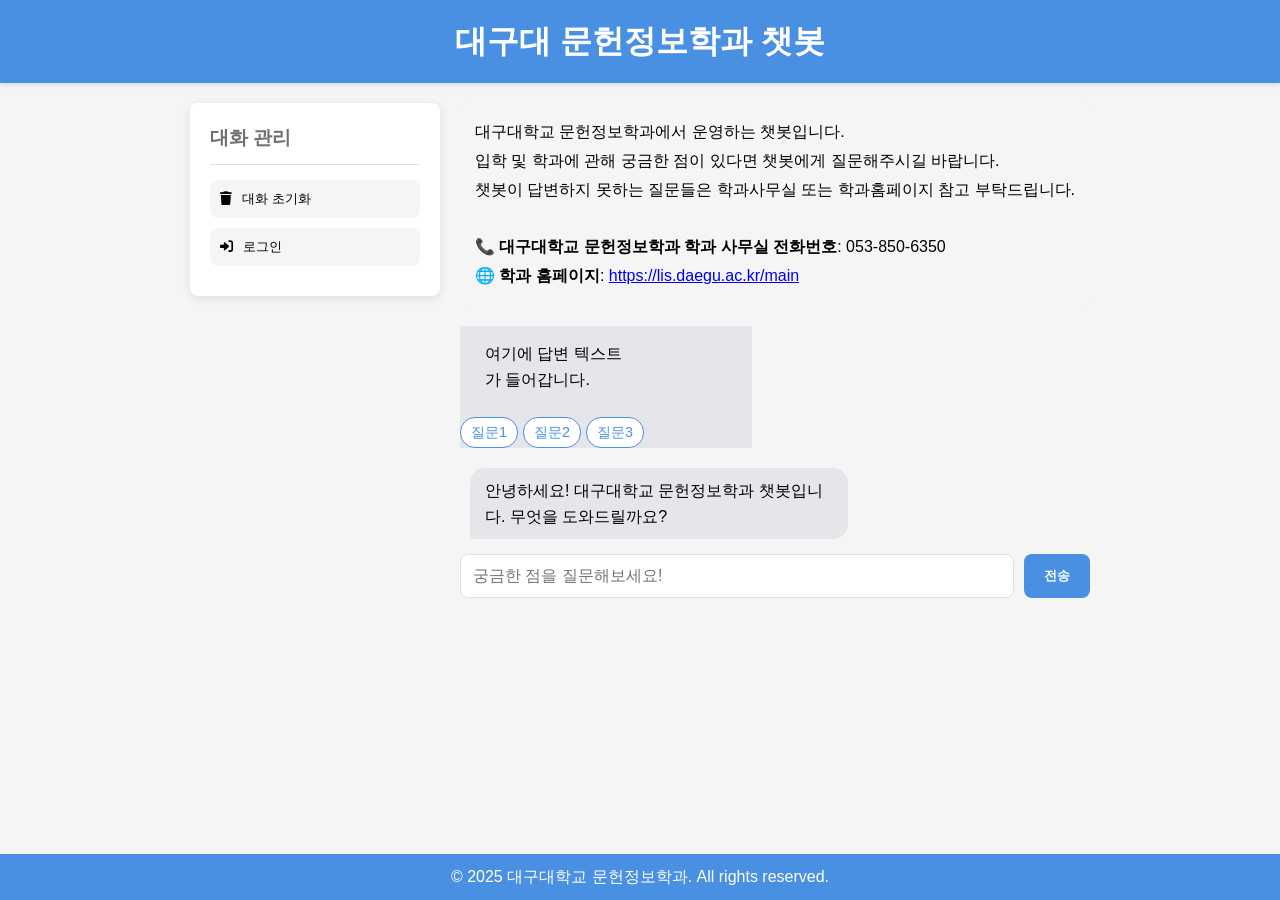
==== templates/index.html @ 237d3fae "first commit" ====
<!DOCTYPE html>
<html lang="ko">
<head>
    <meta charset="UTF-8" />
    <meta name="viewport" content="width=device-width, initial-scale=1.0" />
    <title>대구대 문헌정보학과 챗봇</title>
    <link href="https://cdnjs.cloudflare.com/ajax/libs/font-awesome/6.0.0-beta3/css/all.min.css" rel="stylesheet" />
    <style>
        :root {
            --primary-color: #4A90E2;
            --light-gray: #f5f5f5;
            --mid-gray: #e0e0e0;
            --dark-gray: #707070;
            --success-color: #4CAF50;
            --warning-color: #FFC107;
            --error-color: #F44336;
            --white: #FFFFFF;
        }

        * {
            box-sizing: border-box;
            margin: 0;
            padding: 0;
            font-family: 'Noto Sans KR', -apple-system, BlinkMacSystemFont,
                'Segoe UI', Roboto, Oxygen, Ubuntu, Cantarell, 'Open Sans', 'Helvetica Neue',
                sans-serif;
        }

        body {
            background-color: var(--light-gray);
            line-height: 1.6;
            display: flex;
            flex-direction: column;
            min-height: 100vh;
        }

        header {
            background-color: var(--primary-color);
            color: white;
            padding: 1rem;
            text-align: center;
            box-shadow: 0 2px 5px rgba(0, 0, 0, 0.1);
        }

        .container {
            display: flex;
            flex: 1;
            max-width: 1200px;
            margin: 0 auto;
            padding: 20px;
        }

        .sidebar {
            width: 250px;
            background-color: var(--white);
            border-radius: 8px;
            padding: 20px;
            margin-right: 20px;
            box-shadow: 0 2px 10px rgba(0, 0, 0, 0.1);
            display: flex;
            flex-direction: column;
            align-self: flex-start;
            position: sticky;
            top: 20px;
        }

        .main-content {
            flex: 1;
            background-color: var(--white);
            border-radius: 8px;
            padding: 20px;
            box-shadow: 0 2px 10px rgba(0, 0, 0, 0.1);
            display: flex;
            flex-direction: column;
        }

        .chat-container {
            flex: 1;
            display: flex;
            flex-direction: column;
        }

        .intro-text {
            margin-bottom: 20px;
            padding: 15px;
            background-color: var(--light-gray);
            border-radius: 8px;
            line-height: 1.8;
        }

        .message {
            max-width: 60%;
            padding: 10px 15px;
            margin: 5px 10px;
            border-radius: 15px;
            word-wrap: break-word;
        }

        .user {
            background-color: #007bff;
            color: white;
            align-self: flex-end;
            border-bottom-right-radius: 0;
        }

        .bot {
            background-color: #e5e5ea;
            color: black;
            align-self: flex-start;
            border-bottom-left-radius: 0;
        }

        .message-block {
            display: flex;
            flex-direction: column;
            margin-bottom: 15px;
        }

        .messages-container {
            display: flex;
            flex-direction: column;
        }

        .related-questions {
            margin-top: 10px;
            display: flex;
            flex-wrap: wrap;
            gap: 5px;
        }
        
        .related-question-btn {
            padding: 5px 10px;
            background-color: var(--white);
            border: 1px solid var(--primary-color);
            border-radius: 15px;
            color: var(--primary-color);
            cursor: pointer;
            font-size: 0.9rem;
            transition: all 0.2s;
        }
        
        .related-question-btn:hover {
            background-color: var(--primary-color);
            color: white;
        }
        
        .input-container {
            display: flex;
            margin-top: 10px;
        }
        
        .message-input {
            flex: 1;
            padding: 12px;
            border: 1px solid var(--mid-gray);
            border-radius: 8px;
            font-size: 1rem;
            margin-right: 10px;
        }
        
        .send-btn {
            padding: 12px 20px;
            background-color: var(--primary-color);
            color: white;
            border: none;
            border-radius: 8px;
            cursor: pointer;
            font-weight: bold;
            transition: background-color 0.2s;
        }
        
        .send-btn:hover {
            background-color: #3a80d2;
        }
        
        .sidebar h2 {
            font-size: 1.2rem;
            margin-bottom: 15px;
            color: var(--dark-gray);
            padding-bottom: 10px;
            border-bottom: 1px solid var(--mid-gray);
        }
        
        .sidebar-btn {
            padding: 10px;
            margin-bottom: 10px;
            background-color: var(--light-gray);
            border: none;
            border-radius: 8px;
            cursor: pointer;
            text-align: left;
            transition: background-color 0.2s;
            display: flex;
            align-items: center;
        }
        
        .sidebar-btn i {
            margin-right: 10px;
        }
        
        .sidebar-btn:hover {
            background-color: var(--mid-gray);
        }
        
        .login-form {
            margin-top: 20px;
            padding-top: 20px;
            border-top: 1px solid var(--mid-gray);
            display: none;
        }
        
        .login-form.show {
            display: block;
        }
        
        .form-group {
            margin-bottom: 15px;
        }
        
        .form-group label {
            display: block;
            margin-bottom: 5px;
            font-weight: bold;
        }
        
        .form-group input {
            width: 100%;
            padding: 8px;
            border: 1px solid var(--mid-gray);
            border-radius: 4px;
        }
        
        .login-btn {
            padding: 8px 15px;
            background-color: var(--primary-color);
            color: white;
            border: none;
            border-radius: 4px;
            cursor: pointer;
            font-weight: bold;
        }
        
        .login-btn:hover {
            background-color: #3a80d2;
        }
        
        .admin-content {
            display: none;
        }
        
        .admin-content.active {
            display: block;
        }
        
        .tabs {
            display: flex;
            margin-bottom: 20px;
            border-bottom: 1px solid var(--mid-gray);
        }
        
        .tab {
            padding: 10px 15px;
            cursor: pointer;
            position: relative;
        }
        
        .tab.active {
            font-weight: bold;
            color: var(--primary-color);
        }
        
        .tab.active::after {
            content: '';
            position: absolute;
            bottom: -1px;
            left: 0;
            width: 100%;
            height: 3px;
            background-color: var(--primary-color);
        }
        
        .alert {
            padding: 10px;
            margin-bottom: 15px;
            border-radius: 4px;
        }
        
        .alert-success {
            background-color: rgba(76, 175, 80, 0.2);
            color: var(--success-color);
            border: 1px solid var(--success-color);
        }
        
        .alert-error {
            background-color: rgba(244, 67, 54, 0.2);
            color: var(--error-color);
            border: 1px solid var(--error-color);
        }
        
        .panel {
            border: 1px solid var(--mid-gray);
            border-radius: 8px;
            margin-bottom: 20px;
        }
        
        .panel-header {
            padding: 10px 15px;
            background-color: var(--light-gray);
            border-bottom: 1px solid var(--mid-gray);
            border-radius: 8px 8px 0 0;
            font-weight: bold;
        }
        
        .panel-body {
            padding: 15px;
        }
        
        .stats-container {
            display: flex;
            flex-wrap: wrap;
            gap: 15px;
            margin-bottom: 20px;
        }
        
        .stat-card {
            flex: 1;
            min-width: 200px;
            padding: 15px;
            border-radius: 8px;
            background-color: var(--light-gray);
            text-align: center;
        }
        
        .stat-value {
            font-size: 1.8rem;
            font-weight: bold;
            color: var(--primary-color);
        }
        
        .stat-label {
            color: var(--dark-gray);
            font-size: 0.9rem;
        }
        
        .chart-container {
            margin-bottom: 20px;
            height: 300px;
            width: 100%;
        }
        
        table {
            width: 100%;
            border-collapse: collapse;
            margin-bottom: 20px;
        }
        
        th, td {
            padding: 10px;
            text-align: left;
            border-bottom: 1px solid var(--mid-gray);
        }
        
        th {
            background-color: var(--light-gray);
            font-weight: bold;
        }
        
        .pagination {
            display: flex;
            justify-content: center;
            margin-top: 20px;
        }
        
        .page-link {
            padding: 5px 10px;
            margin: 0 5px;
            border: 1px solid var(--mid-gray);
            border-radius: 4px;
            cursor: pointer;
        }
        
        .page-link.active {
            background-color: var(--primary-color);
            color: white;
            border-color: var(--primary-color);
        }
        
        @media (max-width: 768px) {
            .container {
                flex-direction: column;
                padding: 10px;
            }
            
            .sidebar {
                width: 100%;
                margin-right: 0;
                margin-bottom: 20px;
                position: static;
            }
            
            .message {
                max-width: 90%;
            }
        }
        
        footer {
            background-color: var(--primary-color);
            color: white;
            text-align: center;
            padding: 10px;
            margin-top: 20px;
        }
        
        /* 추가적인 관리자 UI 스타일 */
        .admin-badge {
            background-color: var(--success-color);
            color: white;
            padding: 5px 10px;
            border-radius: 15px;
            font-size: 0.8rem;
            margin-left: 10px;
            display: none;
        }
        
        .admin-badge.show {
            display: inline-block;
        }
        
        .action-btn {
            padding: 5px 10px;
            border-radius: 4px;
            cursor: pointer;
            font-size: 0.9rem;
            margin-right: 5px;
        }
        
        .edit-btn {
            background-color: var(--primary-color);
            color: white;
            border: none;
        }
        
        .delete-btn {
            background-color: var(--error-color);
            color: white;
            border: none;
        }
        
        .faq-item {
            background-color: var(--light-gray);
            border-radius: 8px;
            padding: 15px;
            margin-bottom: 15px;
        }
        
        .faq-question {
            font-weight: bold;
            margin-bottom: 10px;
        }
        
        .faq-answer {
            margin-bottom: 10px;
        }
        
        .faq-related {
            font-style: italic;
            color: var(--dark-gray);
        }
        
        .faq-actions {
            margin-top: 10px;
            display: flex;
            gap: 10px;
        }
        
        .wordcloud-container {
            width: 100%;
            height: 300px;
            margin-bottom: 20px;
        }
    </style>
</head>
<body>
    <header>
        <h1>대구대 문헌정보학과 챗봇 <span class="admin-badge" id="adminBadge">관리자</span></h1>
    </header>

    <div class="container">
        <div class="sidebar">
            <h2>대화 관리</h2>
            <button class="sidebar-btn" id="clearChatBtn">
                <i class="fas fa-trash"></i> 대화 초기화
            </button>
            <button class="sidebar-btn" id="loginBtn">
                <i class="fas fa-sign-in-alt"></i> 로그인
            </button>
            <button class="sidebar-btn" id="logoutBtn" style="display: none;">
                <i class="fas fa-sign-out-alt"></i> 로그아웃
            </button>

            <div class="login-form" id="loginForm">
                <div class="form-group">
                    <label for="username">아이디</label>
                    <input type="text" id="username" placeholder="아이디를 입력하세요">
                </div>
                <div class="form-group">
                    <label for="password">비밀번호</label>
                    <input type="password" id="password" placeholder="비밀번호를 입력하세요">
                </div>
                <button class="login-btn" id="submitLoginBtn">로그인</button>
            </div>

            <div id="adminMenu" style="display: none; margin-top: 20px;">
                <h2>관리자 메뉴</h2>
                <button class="sidebar-btn admin-tab" data-tab="dashboard">
                    <i class="fas fa-chart-line"></i> 대시보드
                </button>
                <button class="sidebar-btn admin-tab" data-tab="faq">
                    <i class="fas fa-question-circle"></i> FAQ 관리
                </button>
                <button class="sidebar-btn admin-tab" data-tab="logs">
                    <i class="fas fa-history"></i> 로그 관리
                </button>
                <button class="sidebar-btn admin-tab" data-tab="analytics">
                    <i class="fas fa-chart-bar"></i> 챗봇 분석
                </button>
            </div>
        </div>

        <div class="chat-container">
            <div class="intro-text">
                대구대학교 문헌정보학과에서 운영하는 챗봇입니다.<br>
                입학 및 학과에 관해 궁금한 점이 있다면 챗봇에게 질문해주시길 바랍니다.<br>
                챗봇이 답변하지 못하는 질문들은 학과사무실 또는 학과홈페이지 참고 부탁드립니다.<br><br>
                📞 <strong>대구대학교 문헌정보학과 학과 사무실 전화번호</strong>: 053-850-6350<br>
                🌐 <strong>학과 홈페이지</strong>: 
                <a href="https://lis.daegu.ac.kr/main" target="_blank">https://lis.daegu.ac.kr/main</a>
            </div>

            <div class="messages-container" id="messagesContainer">
                <div class="message-block bot">
                    <div class="message bot">여기에 답변 텍스트가 들어갑니다.</div>
                    <div class="related-questions">
                        <button class="related-question-btn">질문1</button>
                        <button class="related-question-btn">질문2</button>
                        <button class="related-question-btn">질문3</button>
                    </div>
                </div>
                <!-- 다른 메시지들도 이곳에 계속 추가됨 -->
            </div>

            <div class="input-container">
                <input type="text" class="message-input" id="messageInput" placeholder="궁금한 점을 질문해보세요!">
                <button class="send-btn" id="sendBtn">전송</button>
            </div>
        </div>
    </div>
    
            <!-- 관리자 UI -->
            <div id="adminContent" style="display: none;">
                <div class="tabs">
                    <div class="tab active" data-tab="dashboard">대시보드</div>
                    <div class="tab" data-tab="faq">FAQ 관리</div>
                    <div class="tab" data-tab="logs">로그 관리</div>
                    <div class="tab" data-tab="analytics">챗봇 분석</div>
                </div>
                
                <!-- 대시보드 탭 -->
                <div class="admin-content active" id="dashboardTab">
                    <h2>👨‍💼 관리자 대시보드</h2>
                    
                    <div class="stats-container">
                        <div class="stat-card">
                            <div class="stat-value" id="totalConversations">0</div>
                            <div class="stat-label">총 대화 수</div>
                        </div>
                        <div class="stat-card">
                            <div class="stat-value" id="failureRate">0%</div>
                            <div class="stat-label">답변 실패율</div>
                        </div>
                        <div class="stat-card">
                            <div class="stat-value" id="avgScore">0.00</div>
                            <div class="stat-label">평균 유사도 점수</div>
                        </div>
                    </div>
                    
                    <div class="panel">
                        <div class="panel-header">
                            시간별 대화량
                        </div>
                        <div class="panel-body">
                            <div class="chart-container" id="hourlyChart"></div>
                        </div>
                    </div>
                    
                    <div class="panel">
                        <div class="panel-header">
                            최근 질문
                        </div>
                        <div class="panel-body">
                            <table>
                                <thead>
                                    <tr>
                                        <th>시간</th>
                                        <th>질문</th>
                                        <th>답변</th>
                                        <th>유사도</th>
                                    </tr>
                                </thead>
                                <tbody id="recentQuestionsTable">
                                    <!-- 여기에 최근 질문이 동적으로 추가됩니다 -->
                                </tbody>
                            </table>
                        </div>
                    </div>
                    
                    <div class="panel">
                        <div class="panel-header">
                            자주 묻는 질문 (빈도순)
                        </div>
                        <div class="panel-body">
                            <table>
                                <thead>
                                    <tr>
                                        <th>질문</th>
                                        <th>빈도</th>
                                    </tr>
                                </thead>
                                <tbody id="frequentQuestionsTable">
                                    <!-- 여기에 자주 묻는 질문이 동적으로 추가됩니다 -->
                                </tbody>
                            </table>
                        </div>
                    </div>
                    
                    <div class="panel">
                        <div class="panel-header">
                            질문 워드클라우드
                        </div>
                        <div class="panel-body">
                            <div class="wordcloud-container" id="wordcloud">
                                <img src="/api/placeholder/800/300" alt="워드클라우드">
                            </div>
                        </div>
                    </div>
                </div>
                
                <!-- FAQ 관리 탭 -->
                <div class="admin-content" id="faqTab">
                    <h2>📝 FAQ 관리</h2>
                    
                    <div class="panel">
                        <div class="panel-header">
                            FAQ 목록
                        </div>
                        <div class="panel-body" id="faqList">
                            <!-- 여기에 FAQ 목록이 동적으로 추가됩니다 -->
                        </div>
                    </div>
                    
                    <div class="panel">
                        <div class="panel-header">
                            FAQ 추가/수정
                        </div>
                        <div class="panel-body">
                            <div class="form-group">
                                <label for="faqQuestions">질문들 (한 줄에 하나씩 입력)</label>
                                <textarea id="faqQuestions" rows="5" style="width: 100%; padding: 8px;"></textarea>
                            </div>
                            <div class="form-group">
                                <label for="faqAnswer">답변</label>
                                <textarea id="faqAnswer" rows="8" style="width: 100%; padding: 8px;"></textarea>
                            </div>
                            <div class="form-group">
                                <label for="faqRelated">연관 질문 (한 줄에 하나씩 입력, 선택사항)</label>
                                <textarea id="faqRelated" rows="5" style="width: 100%; padding: 8px;"></textarea>
                            </div>
                            <div>
                                <button class="action-btn edit-btn" id="saveFaqBtn">FAQ 저장</button>
                                <button class="action-btn" id="cancelEditBtn" style="display: none;">취소</button>
                            </div>
                        </div>
                    </div>
                </div>
                
                <!-- 로그 관리 탭 -->
                <div class="admin-content" id="logsTab">
                    <h2>📊 로그 관리</h2>
                    
                    <div class="panel">
                        <div class="panel-header">
                            로그 검색
                        </div>
                        <div class="panel-body">
                            <div style="display: flex; gap: 15px; margin-bottom: 15px;">
                                <div style="flex: 1;">
                                    <label for="searchQuery">검색어</label>
                                    <input type="text" id="searchQuery" placeholder="검색어를 입력하세요" style="width: 100%; padding: 8px;">
                                </div>
                                <div style="flex: 1;">
                                    <label for="dateRange">기간 선택</label>
                                    <input type="date" id="startDate" style="width: 45%; padding: 8px;"> ~ 
                                    <input type="date" id="endDate" style="width: 45%; padding: 8px;">
                                </div>
                            </div>
                            <button class="action-btn edit-btn" id="searchLogsBtn">검색</button>
                        </div>
                    </div>
                    
                    <div class="panel">
                        <div class="panel-header">
                            검색 결과 <span id="logCount">0</span>개
                        </div>
                        <div class="panel-body">
                            <div style="margin-bottom: 15px;">
                                <a href="#" id="csvDownload">CSV 다운로드</a> | 
                                <a href="#" id="excelDownload">Excel 다운로드</a>
                            </div>
                            <table>
                                <thead>
                                    <tr>
                                        <th>ID</th>
                                        <th>시간</th>
                                        <th>질문</th>
                                        <th>답변</th>
                                        <th>유사도</th>
                                        <th>작업</th>
                                    </tr>
                                </thead>
                                <tbody id="logsTable">
                                    <!-- 여기에 로그 데이터가 동적으로 추가됩니다 -->
                                </tbody>
                            </table>
                            <div class="pagination" id="logsPagination">
                                <!-- 페이지네이션이 여기에 동적으로 추가됩니다 -->
                            </div>
                        </div>
                    </div>
                    
                    <div class="panel">
                        <div class="panel-header">
                            로그 삭제
                        </div>
                        <div class="panel-body">
                            <div class="form-group">
                                <label for="deleteLogId">삭제할 로그 ID</label>
                                <input type="text" id="deleteLogId" placeholder="로그 ID를 입력하세요" style="width: 100%; padding: 8px;">
                            </div>
                            <button class="action-btn delete-btn" id="deleteLogBtn">선택한 로그 삭제</button>
                        </div>
                    </div>
                </div>
                
                <!-- 챗봇 분석 탭 -->
                <div class="admin-content" id="analyticsTab">
                    <h2>📈 챗봇 성능 분석</h2>
                    
                    <div class="panel">
                        <div class="panel-header">
                            일별 대화량 추이
                        </div>
                        <div class="panel-body">
                            <div class="chart-container" id="dailyChart"></div>
                        </div>
                    </div>
                    
                    <div class="panel">
                        <div class="panel-header">
                            유사도 점수 분포
                        </div>
                        <div class="panel-body">
                            <div class="chart-container" id="similarityChart"></div>
                        </div>
                    </div>
                    
                    <div class="panel">
                        <div class="panel-header">
                            답변 성공/실패 비율
                        </div>
                        <div class="panel-body">
                            <div class="chart-container" id="successRateChart"></div>
                        </div>
                    </div>
                    
                    <div class="panel">
                        <div class="panel-header">
                            시간대별 사용량
                        </div>
                        <div class="panel-body">
                            <div class="chart-container" id="hourlyUsageChart"></div>
                        </div>
                    </div>
                    
                    <div class="panel">
                        <div class="panel-header">
                            주요 실패 질문 분석
                        </div>
                        <div class="panel-body">
                            <table>
                                <thead>
                                    <tr>
                                        <th>실패 질문</th>
                                        <th>횟수</th>
                                    </tr>
                                </thead>
                                <tbody id="failedQuestionsTable">
                                    <!-- 여기에 실패 질문이 동적으로 추가됩니다 -->
                                </tbody>
                            </table>
                        </div>
                    </div>
                    
                    <div class="panel">
                        <div class="panel-header">
                            데이터 다운로드
                        </div>
                        <div class="panel-body">
                            <a href="#" id="downloadAllLogs" class="action-btn edit-btn">로그 데이터 CSV 다운로드</a>
                        </div>
                    </div>
                </div>
            </div>
        </div>
    </div>
    
 <footer>
    © 2025 대구대학교 문헌정보학과. All rights reserved.
 </footer>
 
 <script src="/static/script.js"></script>
 
</body>
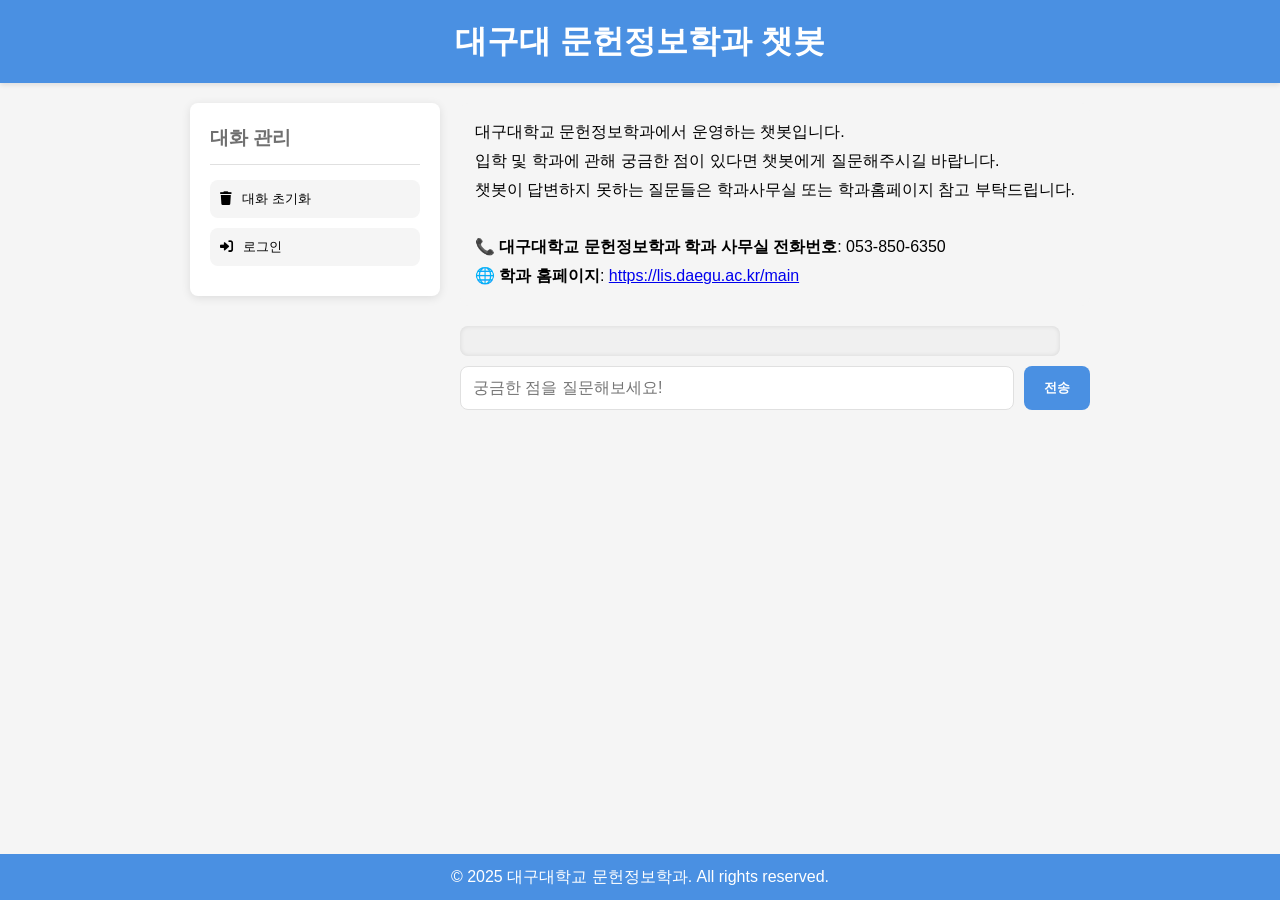
==== commit 3fb79152: "asdfasdf" ====
--- a/templates/index.html
+++ b/templates/index.html
@@ -89,14 +89,19 @@
         }
 
         .message {
-            max-width: 60%;
-            padding: 10px 15px;
-            margin: 5px 10px;
+            display: inline-block;
+            padding: 8px 12px;
+            margin: 2px 8px;
             border-radius: 15px;
-            word-wrap: break-word;
+            white-space: normal;
+            word-break: break-word;
+            overflow-wrap: break-word;
+            flex-shrink: 0; /* 작아지지 않게 */
         }
 
         .user {
+            max-width: 200px; /* 사용자 말풍선은 작게 */
+            border-radius: 8px;
             background-color: #007bff;
             color: white;
             align-self: flex-end;
@@ -104,6 +109,8 @@
         }
 
         .bot {
+            max-width: 400px; /* 챗봇은 좀 더 길게 */
+            border-radius: 8px;
             background-color: #e5e5ea;
             color: black;
             align-self: flex-start;
@@ -119,6 +126,14 @@
         .messages-container {
             display: flex;
             flex-direction: column;
+            max-height: 400px;
+            width: 600px;
+            max-width: 100%;
+            background-color: #f0f0f0;
+            padding: 15px;
+            border-radius: 8px;
+            overflow-y: auto;
+            box-shadow: inset 0 0 5px rgba(0,0,0,0.1);
         }
 
         .related-questions {
@@ -157,8 +172,26 @@
             font-size: 1rem;
             margin-right: 10px;
         }
-        
-        .send-btn {
+        .related-questions {
+            margin-top: 10px;
+            display: flex;
+            flex-wrap: wrap;
+            gap: 8px;
+        }
+        .related-btn {
+            background-color: #f1f1f1;
+            border: 1px solid #ccc;
+            padding: 6px 12px;
+            border-radius: 15px;
+            cursor: pointer;
+            font-size: 0.9rem;
+            transition: background-color 0.2s;
+        }
+        .related-btn:hover {
+            background-color: #e0e0e0;
+        }
+
+        .sendBtn {
             padding: 12px 20px;
             background-color: var(--primary-color);
             color: white;
@@ -169,7 +202,7 @@
             transition: background-color 0.2s;
         }
         
-        .send-btn:hover {
+        .sendBtn:hover {
             background-color: #3a80d2;
         }
         
@@ -538,7 +571,7 @@
             </div>
 
             <div class="messages-container" id="messagesContainer">
-                <div class="message-block bot">
+                <!-- <div class="message-block bot">
                     <div class="message bot">여기에 답변 텍스트가 들어갑니다.</div>
                     <div class="related-questions">
                         <button class="related-question-btn">질문1</button>
@@ -546,12 +579,12 @@
                         <button class="related-question-btn">질문3</button>
                     </div>
                 </div>
-                <!-- 다른 메시지들도 이곳에 계속 추가됨 -->
+                   다른 메시지들도 이곳에 계속 추가됨  -->
             </div>
 
             <div class="input-container">
                 <input type="text" class="message-input" id="messageInput" placeholder="궁금한 점을 질문해보세요!">
-                <button class="send-btn" id="sendBtn">전송</button>
+                <button class="sendBtn" id="sendBtn">전송</button>
             </div>
         </div>
     </div>
@@ -826,7 +859,6 @@
  <footer>
     © 2025 대구대학교 문헌정보학과. All rights reserved.
  </footer>
- 
  <script src="/static/script.js"></script>
  
 </body>
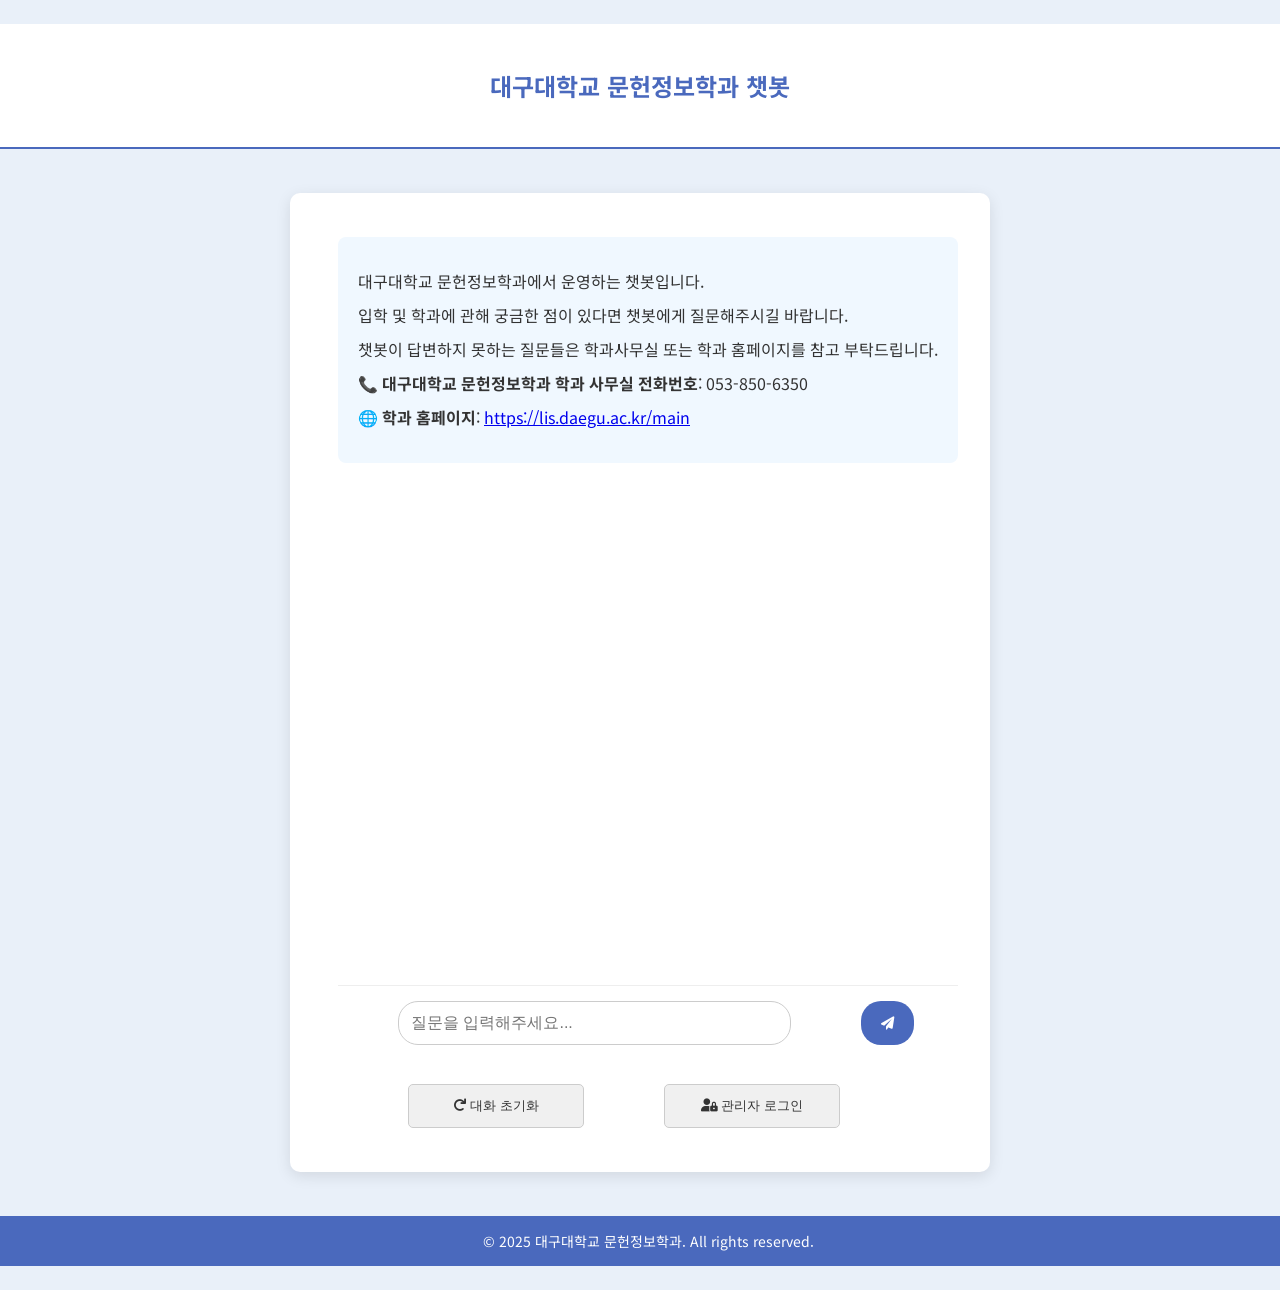
==== commit aa6b104f: "dsdsd" ====
--- a/templates/index.html
+++ b/templates/index.html
@@ -1,865 +1,67 @@
 <!DOCTYPE html>
 <html lang="ko">
 <head>
-    <meta charset="UTF-8" />
-    <meta name="viewport" content="width=device-width, initial-scale=1.0" />
-    <title>대구대 문헌정보학과 챗봇</title>
-    <link href="https://cdnjs.cloudflare.com/ajax/libs/font-awesome/6.0.0-beta3/css/all.min.css" rel="stylesheet" />
-    <style>
-        :root {
-            --primary-color: #4A90E2;
-            --light-gray: #f5f5f5;
-            --mid-gray: #e0e0e0;
-            --dark-gray: #707070;
-            --success-color: #4CAF50;
-            --warning-color: #FFC107;
-            --error-color: #F44336;
-            --white: #FFFFFF;
-        }
-
-        * {
-            box-sizing: border-box;
-            margin: 0;
-            padding: 0;
-            font-family: 'Noto Sans KR', -apple-system, BlinkMacSystemFont,
-                'Segoe UI', Roboto, Oxygen, Ubuntu, Cantarell, 'Open Sans', 'Helvetica Neue',
-                sans-serif;
-        }
-
-        body {
-            background-color: var(--light-gray);
-            line-height: 1.6;
-            display: flex;
-            flex-direction: column;
-            min-height: 100vh;
-        }
-
-        header {
-            background-color: var(--primary-color);
-            color: white;
-            padding: 1rem;
-            text-align: center;
-            box-shadow: 0 2px 5px rgba(0, 0, 0, 0.1);
-        }
-
-        .container {
-            display: flex;
-            flex: 1;
-            max-width: 1200px;
-            margin: 0 auto;
-            padding: 20px;
-        }
-
-        .sidebar {
-            width: 250px;
-            background-color: var(--white);
-            border-radius: 8px;
-            padding: 20px;
-            margin-right: 20px;
-            box-shadow: 0 2px 10px rgba(0, 0, 0, 0.1);
-            display: flex;
-            flex-direction: column;
-            align-self: flex-start;
-            position: sticky;
-            top: 20px;
-        }
-
-        .main-content {
-            flex: 1;
-            background-color: var(--white);
-            border-radius: 8px;
-            padding: 20px;
-            box-shadow: 0 2px 10px rgba(0, 0, 0, 0.1);
-            display: flex;
-            flex-direction: column;
-        }
-
-        .chat-container {
-            flex: 1;
-            display: flex;
-            flex-direction: column;
-        }
-
-        .intro-text {
-            margin-bottom: 20px;
-            padding: 15px;
-            background-color: var(--light-gray);
-            border-radius: 8px;
-            line-height: 1.8;
-        }
-
-        .message {
-            display: inline-block;
-            padding: 8px 12px;
-            margin: 2px 8px;
-            border-radius: 15px;
-            white-space: normal;
-            word-break: break-word;
-            overflow-wrap: break-word;
-            flex-shrink: 0; /* 작아지지 않게 */
-        }
-
-        .user {
-            max-width: 200px; /* 사용자 말풍선은 작게 */
-            border-radius: 8px;
-            background-color: #007bff;
-            color: white;
-            align-self: flex-end;
-            border-bottom-right-radius: 0;
-        }
-
-        .bot {
-            max-width: 400px; /* 챗봇은 좀 더 길게 */
-            border-radius: 8px;
-            background-color: #e5e5ea;
-            color: black;
-            align-self: flex-start;
-            border-bottom-left-radius: 0;
-        }
-
-        .message-block {
-            display: flex;
-            flex-direction: column;
-            margin-bottom: 15px;
-        }
-
-        .messages-container {
-            display: flex;
-            flex-direction: column;
-            max-height: 400px;
-            width: 600px;
-            max-width: 100%;
-            background-color: #f0f0f0;
-            padding: 15px;
-            border-radius: 8px;
-            overflow-y: auto;
-            box-shadow: inset 0 0 5px rgba(0,0,0,0.1);
-        }
-
-        .related-questions {
-            margin-top: 10px;
-            display: flex;
-            flex-wrap: wrap;
-            gap: 5px;
-        }
-        
-        .related-question-btn {
-            padding: 5px 10px;
-            background-color: var(--white);
-            border: 1px solid var(--primary-color);
-            border-radius: 15px;
-            color: var(--primary-color);
-            cursor: pointer;
-            font-size: 0.9rem;
-            transition: all 0.2s;
-        }
-        
-        .related-question-btn:hover {
-            background-color: var(--primary-color);
-            color: white;
-        }
-        
-        .input-container {
-            display: flex;
-            margin-top: 10px;
-        }
-        
-        .message-input {
-            flex: 1;
-            padding: 12px;
-            border: 1px solid var(--mid-gray);
-            border-radius: 8px;
-            font-size: 1rem;
-            margin-right: 10px;
-        }
-        .related-questions {
-            margin-top: 10px;
-            display: flex;
-            flex-wrap: wrap;
-            gap: 8px;
-        }
-        .related-btn {
-            background-color: #f1f1f1;
-            border: 1px solid #ccc;
-            padding: 6px 12px;
-            border-radius: 15px;
-            cursor: pointer;
-            font-size: 0.9rem;
-            transition: background-color 0.2s;
-        }
-        .related-btn:hover {
-            background-color: #e0e0e0;
-        }
-
-        .sendBtn {
-            padding: 12px 20px;
-            background-color: var(--primary-color);
-            color: white;
-            border: none;
-            border-radius: 8px;
-            cursor: pointer;
-            font-weight: bold;
-            transition: background-color 0.2s;
-        }
-        
-        .sendBtn:hover {
-            background-color: #3a80d2;
-        }
-        
-        .sidebar h2 {
-            font-size: 1.2rem;
-            margin-bottom: 15px;
-            color: var(--dark-gray);
-            padding-bottom: 10px;
-            border-bottom: 1px solid var(--mid-gray);
-        }
-        
-        .sidebar-btn {
-            padding: 10px;
-            margin-bottom: 10px;
-            background-color: var(--light-gray);
-            border: none;
-            border-radius: 8px;
-            cursor: pointer;
-            text-align: left;
-            transition: background-color 0.2s;
-            display: flex;
-            align-items: center;
-        }
-        
-        .sidebar-btn i {
-            margin-right: 10px;
-        }
-        
-        .sidebar-btn:hover {
-            background-color: var(--mid-gray);
-        }
-        
-        .login-form {
-            margin-top: 20px;
-            padding-top: 20px;
-            border-top: 1px solid var(--mid-gray);
-            display: none;
-        }
-        
-        .login-form.show {
-            display: block;
-        }
-        
-        .form-group {
-            margin-bottom: 15px;
-        }
-        
-        .form-group label {
-            display: block;
-            margin-bottom: 5px;
-            font-weight: bold;
-        }
-        
-        .form-group input {
-            width: 100%;
-            padding: 8px;
-            border: 1px solid var(--mid-gray);
-            border-radius: 4px;
-        }
-        
-        .login-btn {
-            padding: 8px 15px;
-            background-color: var(--primary-color);
-            color: white;
-            border: none;
-            border-radius: 4px;
-            cursor: pointer;
-            font-weight: bold;
-        }
-        
-        .login-btn:hover {
-            background-color: #3a80d2;
-        }
-        
-        .admin-content {
-            display: none;
-        }
-        
-        .admin-content.active {
-            display: block;
-        }
-        
-        .tabs {
-            display: flex;
-            margin-bottom: 20px;
-            border-bottom: 1px solid var(--mid-gray);
-        }
-        
-        .tab {
-            padding: 10px 15px;
-            cursor: pointer;
-            position: relative;
-        }
-        
-        .tab.active {
-            font-weight: bold;
-            color: var(--primary-color);
-        }
-        
-        .tab.active::after {
-            content: '';
-            position: absolute;
-            bottom: -1px;
-            left: 0;
-            width: 100%;
-            height: 3px;
-            background-color: var(--primary-color);
-        }
-        
-        .alert {
-            padding: 10px;
-            margin-bottom: 15px;
-            border-radius: 4px;
-        }
-        
-        .alert-success {
-            background-color: rgba(76, 175, 80, 0.2);
-            color: var(--success-color);
-            border: 1px solid var(--success-color);
-        }
-        
-        .alert-error {
-            background-color: rgba(244, 67, 54, 0.2);
-            color: var(--error-color);
-            border: 1px solid var(--error-color);
-        }
-        
-        .panel {
-            border: 1px solid var(--mid-gray);
-            border-radius: 8px;
-            margin-bottom: 20px;
-        }
-        
-        .panel-header {
-            padding: 10px 15px;
-            background-color: var(--light-gray);
-            border-bottom: 1px solid var(--mid-gray);
-            border-radius: 8px 8px 0 0;
-            font-weight: bold;
-        }
-        
-        .panel-body {
-            padding: 15px;
-        }
-        
-        .stats-container {
-            display: flex;
-            flex-wrap: wrap;
-            gap: 15px;
-            margin-bottom: 20px;
-        }
-        
-        .stat-card {
-            flex: 1;
-            min-width: 200px;
-            padding: 15px;
-            border-radius: 8px;
-            background-color: var(--light-gray);
-            text-align: center;
-        }
-        
-        .stat-value {
-            font-size: 1.8rem;
-            font-weight: bold;
-            color: var(--primary-color);
-        }
-        
-        .stat-label {
-            color: var(--dark-gray);
-            font-size: 0.9rem;
-        }
-        
-        .chart-container {
-            margin-bottom: 20px;
-            height: 300px;
-            width: 100%;
-        }
-        
-        table {
-            width: 100%;
-            border-collapse: collapse;
-            margin-bottom: 20px;
-        }
-        
-        th, td {
-            padding: 10px;
-            text-align: left;
-            border-bottom: 1px solid var(--mid-gray);
-        }
-        
-        th {
-            background-color: var(--light-gray);
-            font-weight: bold;
-        }
-        
-        .pagination {
-            display: flex;
-            justify-content: center;
-            margin-top: 20px;
-        }
-        
-        .page-link {
-            padding: 5px 10px;
-            margin: 0 5px;
-            border: 1px solid var(--mid-gray);
-            border-radius: 4px;
-            cursor: pointer;
-        }
-        
-        .page-link.active {
-            background-color: var(--primary-color);
-            color: white;
-            border-color: var(--primary-color);
-        }
-        
-        @media (max-width: 768px) {
-            .container {
-                flex-direction: column;
-                padding: 10px;
-            }
-            
-            .sidebar {
-                width: 100%;
-                margin-right: 0;
-                margin-bottom: 20px;
-                position: static;
-            }
-            
-            .message {
-                max-width: 90%;
-            }
-        }
-        
-        footer {
-            background-color: var(--primary-color);
-            color: white;
-            text-align: center;
-            padding: 10px;
-            margin-top: 20px;
-        }
-        
-        /* 추가적인 관리자 UI 스타일 */
-        .admin-badge {
-            background-color: var(--success-color);
-            color: white;
-            padding: 5px 10px;
-            border-radius: 15px;
-            font-size: 0.8rem;
-            margin-left: 10px;
-            display: none;
-        }
-        
-        .admin-badge.show {
-            display: inline-block;
-        }
-        
-        .action-btn {
-            padding: 5px 10px;
-            border-radius: 4px;
-            cursor: pointer;
-            font-size: 0.9rem;
-            margin-right: 5px;
-        }
-        
-        .edit-btn {
-            background-color: var(--primary-color);
-            color: white;
-            border: none;
-        }
-        
-        .delete-btn {
-            background-color: var(--error-color);
-            color: white;
-            border: none;
-        }
-        
-        .faq-item {
-            background-color: var(--light-gray);
-            border-radius: 8px;
-            padding: 15px;
-            margin-bottom: 15px;
-        }
-        
-        .faq-question {
-            font-weight: bold;
-            margin-bottom: 10px;
-        }
-        
-        .faq-answer {
-            margin-bottom: 10px;
-        }
-        
-        .faq-related {
-            font-style: italic;
-            color: var(--dark-gray);
-        }
-        
-        .faq-actions {
-            margin-top: 10px;
-            display: flex;
-            gap: 10px;
-        }
-        
-        .wordcloud-container {
-            width: 100%;
-            height: 300px;
-            margin-bottom: 20px;
-        }
-    </style>
+    <meta charset="UTF-8" />
+    <meta name="viewport" content="width=device-width, initial-scale=1.0" />
+    <title>대구대학교 문헌정보학과 챗봇</title>
+    <link rel="stylesheet" href="/static/style.css" />
+    <link href="https://cdnjs.cloudflare.com/ajax/libs/font-awesome/6.0.0-beta3/css/all.min.css" rel="stylesheet" />
+    <link href="https://fonts.googleapis.com/css2?family=Noto+Sans+KR:wght@400;700&display=swap" rel="stylesheet" />
 </head>
 <body>
-    <header>
-        <h1>대구대 문헌정보학과 챗봇 <span class="admin-badge" id="adminBadge">관리자</span></h1>
-    </header>
+    <header>
+        <h1>대구대학교 문헌정보학과 챗봇</h1>
+        <span class="admin-badge" id="adminBadge" style="display: none;">관리자</span>
+    </header>
 
-    <div class="container">
-        <div class="sidebar">
-            <h2>대화 관리</h2>
-            <button class="sidebar-btn" id="clearChatBtn">
-                <i class="fas fa-trash"></i> 대화 초기화
-            </button>
-            <button class="sidebar-btn" id="loginBtn">
-                <i class="fas fa-sign-in-alt"></i> 로그인
-            </button>
-            <button class="sidebar-btn" id="logoutBtn" style="display: none;">
-                <i class="fas fa-sign-out-alt"></i> 로그아웃
-            </button>
+    <div class="container">
+        <div class="chat-container">
+            <div class="intro-text">
+                <p>대구대학교 문헌정보학과에서 운영하는 챗봇입니다.</p>
+                <p>입학 및 학과에 관해 궁금한 점이 있다면 챗봇에게 질문해주시길 바랍니다.</p>
+                <p>챗봇이 답변하지 못하는 질문들은 학과사무실 또는 학과 홈페이지를 참고 부탁드립니다.</p>
+                <p>📞 <strong>대구대학교 문헌정보학과 학과 사무실 전화번호</strong>: 053-850-6350</p>
+                <p>🌐 <strong>학과 홈페이지</strong>: <a href="https://lis.daegu.ac.kr/main" target="_blank">https://lis.daegu.ac.kr/main</a>
+                </p>
+            </div>
 
-            <div class="login-form" id="loginForm">
-                <div class="form-group">
-                    <label for="username">아이디</label>
-                    <input type="text" id="username" placeholder="아이디를 입력하세요">
-                </div>
-                <div class="form-group">
-                    <label for="password">비밀번호</label>
-                    <input type="password" id="password" placeholder="비밀번호를 입력하세요">
-                </div>
-                <button class="login-btn" id="submitLoginBtn">로그인</button>
-            </div>
+            <div class="messages-container" id="messagesContainer"></div>
 
-            <div id="adminMenu" style="display: none; margin-top: 20px;">
-                <h2>관리자 메뉴</h2>
-                <button class="sidebar-btn admin-tab" data-tab="dashboard">
-                    <i class="fas fa-chart-line"></i> 대시보드
-                </button>
-                <button class="sidebar-btn admin-tab" data-tab="faq">
-                    <i class="fas fa-question-circle"></i> FAQ 관리
-                </button>
-                <button class="sidebar-btn admin-tab" data-tab="logs">
-                    <i class="fas fa-history"></i> 로그 관리
-                </button>
-                <button class="sidebar-btn admin-tab" data-tab="analytics">
-                    <i class="fas fa-chart-bar"></i> 챗봇 분석
-                </button>
-            </div>
-        </div>
+            <div class="related-questions-container" id="relatedQuestionsContainer"></div>
 
-        <div class="chat-container">
-            <div class="intro-text">
-                대구대학교 문헌정보학과에서 운영하는 챗봇입니다.<br>
-                입학 및 학과에 관해 궁금한 점이 있다면 챗봇에게 질문해주시길 바랍니다.<br>
-                챗봇이 답변하지 못하는 질문들은 학과사무실 또는 학과홈페이지 참고 부탁드립니다.<br><br>
-                📞 <strong>대구대학교 문헌정보학과 학과 사무실 전화번호</strong>: 053-850-6350<br>
-                🌐 <strong>학과 홈페이지</strong>: 
-                <a href="https://lis.daegu.ac.kr/main" target="_blank">https://lis.daegu.ac.kr/main</a>
-            </div>
+            <div class="input-area">
+                <input type="text" id="messageInput" placeholder="질문을 입력해주세요..." />
+                <button id="sendBtn"><i class="fas fa-paper-plane"></i></button>
+            </div>
 
-            <div class="messages-container" id="messagesContainer">
-                <!-- <div class="message-block bot">
-                    <div class="message bot">여기에 답변 텍스트가 들어갑니다.</div>
-                    <div class="related-questions">
-                        <button class="related-question-btn">질문1</button>
-                        <button class="related-question-btn">질문2</button>
-                        <button class="related-question-btn">질문3</button>
-                    </div>
-                </div>
-                   다른 메시지들도 이곳에 계속 추가됨  -->
-            </div>
+            <div class="controls">
+                <button id="clearChatBtn" class="control-btn"><i class="fas fa-redo"></i> 대화 초기화</button>
+                <button id="loginBtn" class="control-btn"><i class="fas fa-user-lock"></i> 관리자 로그인</button>
+                <button id="logoutBtn" class="control-btn" style="display: none;"><i class="fas fa-sign-out-alt"></i> 로그아웃</button>
+            </div>
 
-            <div class="input-container">
-                <input type="text" class="message-input" id="messageInput" placeholder="궁금한 점을 질문해보세요!">
-                <button class="sendBtn" id="sendBtn">전송</button>
-            </div>
-        </div>
-    </div>
-    
-            <!-- 관리자 UI -->
-            <div id="adminContent" style="display: none;">
-                <div class="tabs">
-                    <div class="tab active" data-tab="dashboard">대시보드</div>
-                    <div class="tab" data-tab="faq">FAQ 관리</div>
-                    <div class="tab" data-tab="logs">로그 관리</div>
-                    <div class="tab" data-tab="analytics">챗봇 분석</div>
-                </div>
-                
-                <!-- 대시보드 탭 -->
-                <div class="admin-content active" id="dashboardTab">
-                    <h2>👨‍💼 관리자 대시보드</h2>
-                    
-                    <div class="stats-container">
-                        <div class="stat-card">
-                            <div class="stat-value" id="totalConversations">0</div>
-                            <div class="stat-label">총 대화 수</div>
-                        </div>
-                        <div class="stat-card">
-                            <div class="stat-value" id="failureRate">0%</div>
-                            <div class="stat-label">답변 실패율</div>
-                        </div>
-                        <div class="stat-card">
-                            <div class="stat-value" id="avgScore">0.00</div>
-                            <div class="stat-label">평균 유사도 점수</div>
-                        </div>
-                    </div>
-                    
-                    <div class="panel">
-                        <div class="panel-header">
-                            시간별 대화량
-                        </div>
-                        <div class="panel-body">
-                            <div class="chart-container" id="hourlyChart"></div>
-                        </div>
-                    </div>
-                    
-                    <div class="panel">
-                        <div class="panel-header">
-                            최근 질문
-                        </div>
-                        <div class="panel-body">
-                            <table>
-                                <thead>
-                                    <tr>
-                                        <th>시간</th>
-                                        <th>질문</th>
-                                        <th>답변</th>
-                                        <th>유사도</th>
-                                    </tr>
-                                </thead>
-                                <tbody id="recentQuestionsTable">
-                                    <!-- 여기에 최근 질문이 동적으로 추가됩니다 -->
-                                </tbody>
-                            </table>
-                        </div>
-                    </div>
-                    
-                    <div class="panel">
-                        <div class="panel-header">
-                            자주 묻는 질문 (빈도순)
-                        </div>
-                        <div class="panel-body">
-                            <table>
-                                <thead>
-                                    <tr>
-                                        <th>질문</th>
-                                        <th>빈도</th>
-                                    </tr>
-                                </thead>
-                                <tbody id="frequentQuestionsTable">
-                                    <!-- 여기에 자주 묻는 질문이 동적으로 추가됩니다 -->
-                                </tbody>
-                            </table>
-                        </div>
-                    </div>
-                    
-                    <div class="panel">
-                        <div class="panel-header">
-                            질문 워드클라우드
-                        </div>
-                        <div class="panel-body">
-                            <div class="wordcloud-container" id="wordcloud">
-                                <img src="/api/placeholder/800/300" alt="워드클라우드">
-                            </div>
-                        </div>
-                    </div>
-                </div>
-                
-                <!-- FAQ 관리 탭 -->
-                <div class="admin-content" id="faqTab">
-                    <h2>📝 FAQ 관리</h2>
-                    
-                    <div class="panel">
-                        <div class="panel-header">
-                            FAQ 목록
-                        </div>
-                        <div class="panel-body" id="faqList">
-                            <!-- 여기에 FAQ 목록이 동적으로 추가됩니다 -->
-                        </div>
-                    </div>
-                    
-                    <div class="panel">
-                        <div class="panel-header">
-                            FAQ 추가/수정
-                        </div>
-                        <div class="panel-body">
-                            <div class="form-group">
-                                <label for="faqQuestions">질문들 (한 줄에 하나씩 입력)</label>
-                                <textarea id="faqQuestions" rows="5" style="width: 100%; padding: 8px;"></textarea>
-                            </div>
-                            <div class="form-group">
-                                <label for="faqAnswer">답변</label>
-                                <textarea id="faqAnswer" rows="8" style="width: 100%; padding: 8px;"></textarea>
-                            </div>
-                            <div class="form-group">
-                                <label for="faqRelated">연관 질문 (한 줄에 하나씩 입력, 선택사항)</label>
-                                <textarea id="faqRelated" rows="5" style="width: 100%; padding: 8px;"></textarea>
-                            </div>
-                            <div>
-                                <button class="action-btn edit-btn" id="saveFaqBtn">FAQ 저장</button>
-                                <button class="action-btn" id="cancelEditBtn" style="display: none;">취소</button>
-                            </div>
-                        </div>
-                    </div>
-                </div>
-                
-                <!-- 로그 관리 탭 -->
-                <div class="admin-content" id="logsTab">
-                    <h2>📊 로그 관리</h2>
-                    
-                    <div class="panel">
-                        <div class="panel-header">
-                            로그 검색
-                        </div>
-                        <div class="panel-body">
-                            <div style="display: flex; gap: 15px; margin-bottom: 15px;">
-                                <div style="flex: 1;">
-                                    <label for="searchQuery">검색어</label>
-                                    <input type="text" id="searchQuery" placeholder="검색어를 입력하세요" style="width: 100%; padding: 8px;">
-                                </div>
-                                <div style="flex: 1;">
-                                    <label for="dateRange">기간 선택</label>
-                                    <input type="date" id="startDate" style="width: 45%; padding: 8px;"> ~ 
-                                    <input type="date" id="endDate" style="width: 45%; padding: 8px;">
-                                </div>
-                            </div>
-                            <button class="action-btn edit-btn" id="searchLogsBtn">검색</button>
-                        </div>
-                    </div>
-                    
-                    <div class="panel">
-                        <div class="panel-header">
-                            검색 결과 <span id="logCount">0</span>개
-                        </div>
-                        <div class="panel-body">
-                            <div style="margin-bottom: 15px;">
-                                <a href="#" id="csvDownload">CSV 다운로드</a> | 
-                                <a href="#" id="excelDownload">Excel 다운로드</a>
-                            </div>
-                            <table>
-                                <thead>
-                                    <tr>
-                                        <th>ID</th>
-                                        <th>시간</th>
-                                        <th>질문</th>
-                                        <th>답변</th>
-                                        <th>유사도</th>
-                                        <th>작업</th>
-                                    </tr>
-                                </thead>
-                                <tbody id="logsTable">
-                                    <!-- 여기에 로그 데이터가 동적으로 추가됩니다 -->
-                                </tbody>
-                            </table>
-                            <div class="pagination" id="logsPagination">
-                                <!-- 페이지네이션이 여기에 동적으로 추가됩니다 -->
-                            </div>
-                        </div>
-                    </div>
-                    
-                    <div class="panel">
-                        <div class="panel-header">
-                            로그 삭제
-                        </div>
-                        <div class="panel-body">
-                            <div class="form-group">
-                                <label for="deleteLogId">삭제할 로그 ID</label>
-                                <input type="text" id="deleteLogId" placeholder="로그 ID를 입력하세요" style="width: 100%; padding: 8px;">
-                            </div>
-                            <button class="action-btn delete-btn" id="deleteLogBtn">선택한 로그 삭제</button>
-                        </div>
-                    </div>
-                </div>
-                
-                <!-- 챗봇 분석 탭 -->
-                <div class="admin-content" id="analyticsTab">
-                    <h2>📈 챗봇 성능 분석</h2>
-                    
-                    <div class="panel">
-                        <div class="panel-header">
-                            일별 대화량 추이
-                        </div>
-                        <div class="panel-body">
-                            <div class="chart-container" id="dailyChart"></div>
-                        </div>
-                    </div>
-                    
-                    <div class="panel">
-                        <div class="panel-header">
-                            유사도 점수 분포
-                        </div>
-                        <div class="panel-body">
-                            <div class="chart-container" id="similarityChart"></div>
-                        </div>
-                    </div>
-                    
-                    <div class="panel">
-                        <div class="panel-header">
-                            답변 성공/실패 비율
-                        </div>
-                        <div class="panel-body">
-                            <div class="chart-container" id="successRateChart"></div>
-                        </div>
-                    </div>
-                    
-                    <div class="panel">
-                        <div class="panel-header">
-                            시간대별 사용량
-                        </div>
-                        <div class="panel-body">
-                            <div class="chart-container" id="hourlyUsageChart"></div>
-                        </div>
-                    </div>
-                    
-                    <div class="panel">
-                        <div class="panel-header">
-                            주요 실패 질문 분석
-                        </div>
-                        <div class="panel-body">
-                            <table>
-                                <thead>
-                                    <tr>
-                                        <th>실패 질문</th>
-                                        <th>횟수</th>
-                                    </tr>
-                                </thead>
-                                <tbody id="failedQuestionsTable">
-                                    <!-- 여기에 실패 질문이 동적으로 추가됩니다 -->
-                                </tbody>
-                            </table>
-                        </div>
-                    </div>
-                    
-                    <div class="panel">
-                        <div class="panel-header">
-                            데이터 다운로드
-                        </div>
-                        <div class="panel-body">
-                            <a href="#" id="downloadAllLogs" class="action-btn edit-btn">로그 데이터 CSV 다운로드</a>
-                        </div>
-                    </div>
-                </div>
-            </div>
-        </div>
-    </div>
-    
- <footer>
-    © 2025 대구대학교 문헌정보학과. All rights reserved.
- </footer>
- <script src="/static/script.js"></script>
- 
+            <div id="adminMenu" class="admin-menu" style="display: none;">
+                <a href="/admin" class="menu-item"><i class="fas fa-chart-line"></i> 대시보드</a>
+                <a href="/faq_list" class="menu-item"><i class="fas fa-question-circle"></i> FAQ 관리</a>
+            </div>
+
+            <div class="login-form" id="loginForm" style="display: none;">
+                <div class="form-group">
+                    <label for="username">아이디</label>
+                    <input type="text" id="username" placeholder="아이디를 입력하세요">
+                </div>
+                <div class="form-group">
+                    <label for="password">비밀번호</label>
+                    <input type="password" id="password" placeholder="비밀번호를 입력하세요">
+                </div>
+                <button class="login-btn" id="submitLoginBtn">로그인</button>
+            </div>
+        </div>
+    </div>
+    
+    <footer>
+        © 2025 대구대학교 문헌정보학과. All rights reserved.
+    </footer>
+    <script src="/static/script.js"></script>
 </body>
-
+</html>
--- a/static/style.css
+++ b/static/style.css
@@ -0,0 +1,417 @@
+/* style.css */
+body {
+    font-family: 'Noto Sans KR', sans-serif;
+    background-color: #e9f0f9;
+    color: #333;
+    margin: 0;
+    padding: 0;
+    display: flex;
+    flex-direction: column;
+    min-height: 100vh;
+}
+
+header {
+    background-color: #fff;
+    padding: 20px;
+    text-align: center;
+    border-bottom: 2px solid #4a69bd;
+    position: relative;
+}
+
+header h1 {
+    margin: 0;
+    color: #4a69bd;
+    font-size: 24px;
+}
+
+.admin-badge {
+    background-color: #e74c3c;
+    color: white;
+    padding: 2px 8px;
+    border-radius: 12px;
+    font-size: 12px;
+    margin-left: 10px;
+    position: absolute;
+    right: 20px;
+    top: 25px;
+    display: none;
+}
+
+/* 챗봇 메시지 컨테이너 스타일 */
+.messages-container {
+    flex: 1;
+    overflow-y: auto;
+    padding: 10px;
+    display: flex;
+    flex-direction: column;
+    gap: 15px;
+    min-height: 400px;
+}
+
+/* 💡 수정된 부분: 메시지 정렬을 위한 부모 요소 스타일 */
+.message-block {
+    display: flex;
+    width: 100%;
+}
+
+.message-block.user {
+    justify-content: flex-end; /* 사용자 메시지 오른쪽 정렬 */
+}
+
+.message-block.bot {
+    justify-content: flex-start; /* 챗봇 메시지 왼쪽 정렬 */
+}
+
+.message {
+    padding: 12px 18px;
+    border-radius: 20px;
+    max-width: 70%;
+    /* 💡 수정된 부분: 긴 단어 줄 바꿈 속성 추가 */
+    word-break: break-word;
+    overflow-wrap: break-word;
+}
+
+.message.user {
+    background-color: #e2ffcb !important;
+    color: #000;
+    border-bottom-right-radius: 5px;
+}
+
+.message.bot {
+    background-color: #e4e4e4 !important;
+    color: #000;
+    border-bottom-left-radius: 5px;
+}
+
+.input-area {
+    display: flex;
+    padding-top: 15px;
+    border-top: 1px solid #eee;
+}
+
+#messageInput {
+    flex: 1;
+    padding: 12px;
+    border: 1px solid #ccc;
+    border-radius: 20px;
+    outline: none;
+    font-size: 16px;
+}
+
+#sendBtn {
+    background-color: #4a69bd;
+    color: white;
+    border: none;
+    padding: 12px 20px;
+    border-radius: 20px;
+    margin-left: 10px;
+    cursor: pointer;
+    transition: background-color 0.3s;
+}
+
+#sendBtn:hover { background-color: #3b5cb0; }
+
+/* 챗봇과 관리자 페이지의 공통 컨테이너 */
+.container {
+    display: flex;
+    flex: 1;
+    max-width: 1200px;
+    margin: 20px auto;
+    background-color: #fff;
+    box-shadow: 0 4px 15px rgba(0, 0, 0, 0.1);
+    border-radius: 10px;
+    overflow: hidden;
+}
+
+/* --- 관리자 페이지 전용 너비 설정 --- */
+.admin-container {
+    max-width: 2000px; /* 원하는 너비로 수정 가능 */
+}
+
+/* 챗봇 페이지 레이아웃 */
+.chat-container {
+    flex: 1;
+    display: flex;
+    flex-direction: column;
+    padding: 20px;
+}
+
+* {
+  margin: 0;
+  padding: 0;
+  box-sizing: border-box;
+}
+
+.intro-text {
+  background-color: #f0f8ff;
+  padding: 20px;
+  border-radius: 8px;
+  line-height: 1;
+  margin-bottom: 20px;
+  text-align: left;
+}
+
+.intro-text p {
+  margin-top: 0 !important;
+  margin-bottom: 2px !important;
+}
+
+
+
+/* 챗봇 홈 화면 컨트롤 버튼 */
+.controls {
+    display: flex;
+    flex-direction: row;
+    gap: 10px;
+    margin-top: 15px;
+}
+
+.controls .control-btn {
+    flex: 1;
+    padding: 12px;
+    background-color: #f0f0f0;
+    border: 1px solid #ccc;
+    border-radius: 5px;
+    color: #333;
+    cursor: pointer;
+    text-align: center;
+    transition: background-color 0.3s;
+}
+
+.controls .control-btn:hover { background-color: #eef; }
+
+
+
+/* 관리자 로그인 폼 */
+.login-form {
+    border-top: 1px solid #ddd;
+    margin-top: 20px;
+    padding-top: 15px;
+    display: flex;
+    flex-direction: column;
+    gap: 15px;
+}
+
+.form-group { margin-bottom: 10px; }
+.form-group label {
+    display: block;
+    font-size: 14px;
+    color: #666;
+    margin-bottom: 5px;
+}
+.form-group input {
+    width: 100%;
+    padding: 8px;
+    border: 1px solid #ddd;
+    border-radius: 5px;
+}
+
+.login-btn {
+    width: 100%;
+    padding: 10px;
+    background-color: #4a69bd;
+    color: white;
+    border: none;
+    border-radius: 5px;
+    cursor: pointer;
+}
+.login-btn:hover { background-color: #3b5cb0; }
+
+/* 관리자 메뉴 */
+.admin-menu {
+    display: flex;
+    flex-direction: column;
+    gap: 10px;
+    margin-top: 15px;
+    border-top: 1px solid #ddd;
+    padding-top: 15px;
+}
+.admin-menu .menu-item {
+    padding: 12px;
+    background-color: #f0f0f0;
+    border: 1px solid #ccc;
+    border-radius: 5px;
+    color: #333;
+    text-decoration: none;
+    text-align: left;
+    transition: background-color 0.3s, transform 0.2s;
+    display: block;
+}
+.admin-menu .menu-item:hover { background-color: #eef; transform: translateY(-2px); }
+
+/* --- 관리자 페이지 전용 스타일 --- */
+.sidebar {
+    width: 250px;
+    background-color: #f4f7f9;
+    padding: 20px;
+    border-right: 1px solid #ddd;
+    display: flex;
+    flex-direction: column;
+}
+.sidebar h2 {
+    color: #4a69bd;
+    border-bottom: 1px solid #ddd;
+    padding-bottom: 10px;
+    margin-bottom: 20px;
+    font-size: 18px;
+}
+.sidebar-nav { display: flex; flex-direction: column; gap: 10px; }
+.sidebar-btn {
+    width: 100%;
+    padding: 12px;
+    background-color: #fff;
+    border: 1px solid #ccc;
+    border-radius: 5px;
+    color: #333;
+    cursor: pointer;
+    text-align: left;
+    transition: background-color 0.3s, transform 0.2s;
+    text-decoration: none;
+    display: block;
+}
+.sidebar-btn:hover { background-color: #eef; transform: translateY(-2px); }
+.sidebar-btn.active {
+    background-color: #4a69bd;
+    color: white;
+    border-color: #4a69bd;
+    transform: none;
+}
+.sidebar-btn i { margin-right: 10px; }
+.admin-main { flex: 1; padding: 20px; }
+.admin-main h2 {
+    color: #4a69bd;
+    border-bottom: 2px solid #4a69bd;
+    padding-bottom: 10px;
+    margin-bottom: 20px;
+}
+
+/* FAQ 관리 폼 */
+.faq-form {
+    background-color: #f9f9f9;
+    padding: 20px;
+    border-radius: 8px;
+    margin-top: 20px;
+}
+.faq-form .form-group { margin-bottom: 15px; }
+.faq-form label {
+    display: block;
+    font-weight: bold;
+    margin-bottom: 5px;
+}
+.faq-form input[type="text"], .faq-form textarea {
+    width: 100%;
+    padding: 10px;
+    font-size: 16px;
+    border: 1px solid #ddd;
+    border-radius: 5px;
+    box-sizing: border-box;
+    margin-top: 5px;
+}
+.faq-form textarea { resize: vertical; min-height: 150px; }
+.faq-form .btn-group {
+    display: flex;
+    justify-content: flex-end;
+    gap: 10px;
+}
+.faq-form button {
+    padding: 10px 20px;
+    border: none;
+    border-radius: 5px;
+    color: white;
+    cursor: pointer;
+}
+.faq-form .btn-primary { background-color: #4a69bd; }
+.faq-form .btn-secondary { background-color: #6c757d; }
+
+/* 데이터 테이블 */
+.data-table {
+    width: 100%;
+    border-collapse: collapse;
+    margin-top: 20px;
+}
+.data-table th, .data-table td {
+    border: 1px solid #ddd;
+    padding: 12px;
+    text-align: left;
+}
+.data-table th {
+    background-color: #f4f7f9;
+    font-weight: bold;
+    color: #333;
+}
+.data-table tr:nth-child(even) { background-color: #f9f9f9; }
+.data-table tr:hover { background-color: #eef; }
+
+/* 액션 버튼 */
+.action-buttons {
+    display: flex;
+    gap: 5px;
+}
+.action-buttons button {
+    padding: 5px 10px;
+    border: none;
+    border-radius: 3px;
+    color: white;
+    cursor: pointer;
+}
+.action-buttons .edit-btn { background-color: #28a745; }
+.action-buttons .delete-btn { background-color: #dc3545; }
+
+footer {
+    background-color: #4a69bd;
+    color: white;
+    text-align: center;
+    padding: 15px;
+    font-size: 14px;
+}
+/* 관련 질문 버튼 컨테이너 */
+.related-questions-container {
+    display: flex;
+    flex-wrap: wrap;
+    gap: 8px;
+    margin-top: 10px;
+    margin-bottom: 20px;
+    align-self: flex-start;
+}
+
+/* 관련 질문 버튼 개별 스타일 */
+.related-question-btn {
+    background-color: #e0e0e0;
+    color: #555;
+    border: none;
+    border-radius: 20px;
+    padding: 8px 15px;
+    font-size: 14px;
+    cursor: pointer;
+    transition: background-color 0.2s;
+}
+
+.related-question-btn:hover {
+    background-color: #d0d0d0;
+}
+
+/* 챗봇 컨테이너의 최대 너비 설정 */
+.chat-container {
+    max-width: 800px;
+    margin: 0 auto;
+}
+
+/* 화면 너비가 800px 미만일 때 적용 (모바일, 태블릿) */
+@media (max-width: 800px) {
+    .chat-container {
+        width: 90%;
+        max-width: none;
+    }
+}
+
+/* FAQ 폼의 텍스트 영역 */
+.admin-main .form-group textarea {
+    min-height: 150px;
+}
+
+/* 화면 너비가 600px 미만일 때 적용 (모바일) */
+@media (max-width: 600px) {
+    .admin-main .form-group textarea {
+        min-height: 100px;
+    }
+}
